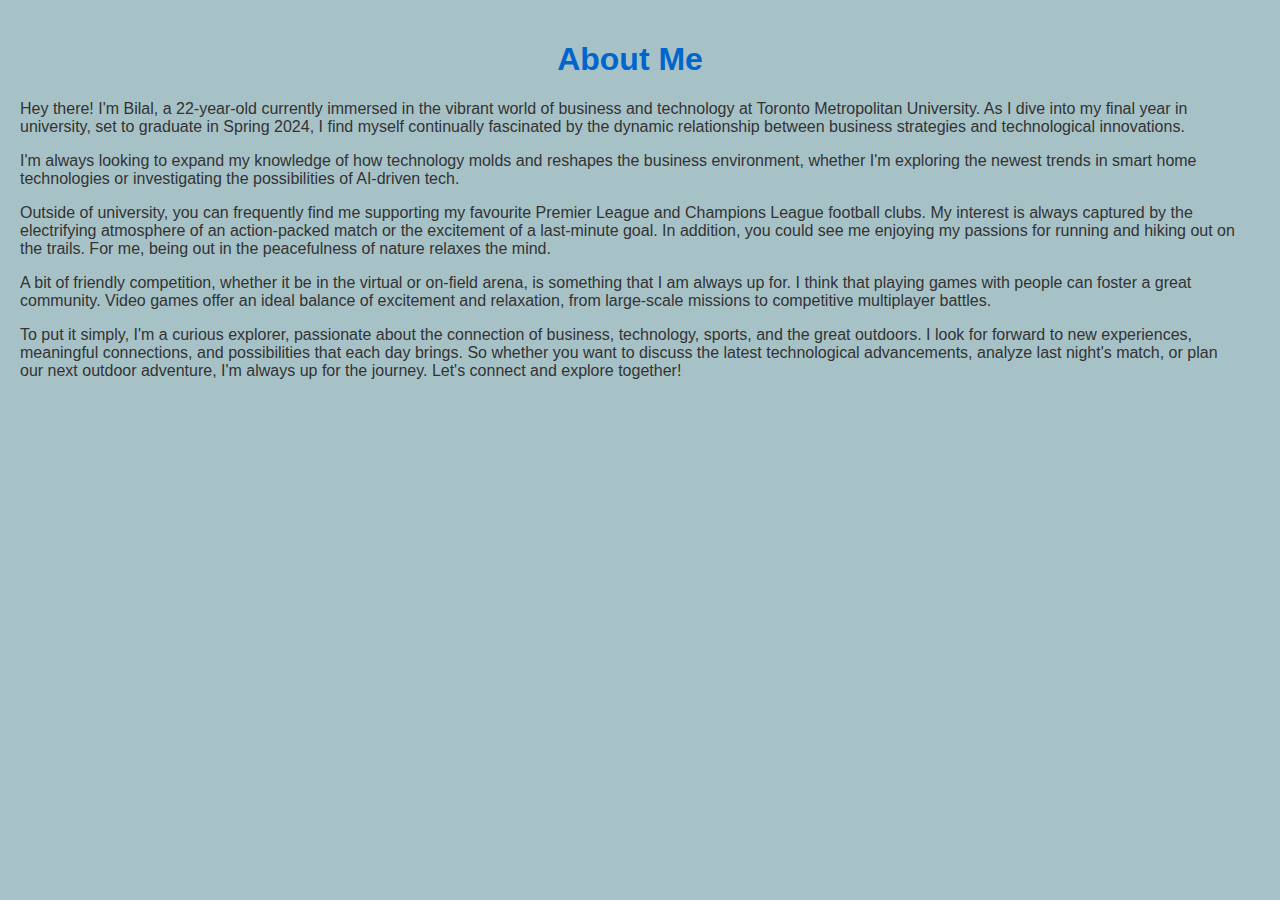
==== about.html @ 4a09575f "Lab 5 submission" ====
<!DOCTYPE html>
<html lang="en">

<head>
    <meta charset="UTF-8">
    <meta name="viewport" content="width=device-width, initial-scale=1.0">
    <title>About Me - Bilal Bhatti</title>
    <link rel="stylesheet" href="src/style.css">
</head>

<body>
    <div class="container">
        <div class="text-content">
            <h1>About Me</h1>

            <p>Hey there! I'm Bilal, a 22-year-old currently immersed in the vibrant world of business and technology at Toronto Metropolitan University. As I dive into my final year in university, set to graduate in Spring 2024, I find myself continually fascinated by the dynamic relationship between business strategies and technological innovations.</p>

            <p>I'm always looking to expand my knowledge of how technology molds and reshapes the business environment, whether I'm exploring the newest trends in smart home technologies or investigating the possibilities of AI-driven tech.</p>

            <p>Outside of university, you can frequently find me supporting my favourite Premier League and Champions League football clubs. My interest is always captured by the electrifying atmosphere of an action-packed match or the excitement of a last-minute goal. In addition, you could see me enjoying my passions for running and hiking out on the trails. For me, being out in the peacefulness of nature relaxes the mind.</p>

            <p>A bit of friendly competition, whether it be in the virtual or on-field arena, is something that I am always up for. I think that playing games with people can foster a great community. Video games offer an ideal balance of excitement and relaxation, from large-scale missions to competitive multiplayer battles.</p>

            <p>To put it simply, I'm a curious explorer, passionate about the connection of business, technology, sports, and the great outdoors. I look for forward to new experiences, meaningful connections, and possibilities that each day brings. So whether you want to discuss the latest technological advancements, analyze last night's match, or plan our next outdoor adventure, I'm always up for the journey. Let's connect and explore together!</p>
        </div>
    </div>
</body>

</html>
---- src/style.css ----
body { /* Global styling for the entire page */
    font-family: Arial, sans-serif;
    font-size: 12pt;
    background-color: #a7c2c7;
    color: #333;
    margin: 15pt;
}

.container {/* Styling for the main content container */
    display: flex;
    justify-content: space-between;
}

.text-content { /* Styling for the main text content */
    flex: 1;
    padding-right: 20px;
}

#enlargeImage {
    width: 150px; 
    height: auto;
    display: block;
    margin-bottom: 20px; 
}

.enlargeImage {
    width: 50%; 
    height: auto;
    cursor: pointer;
}

nav { /* Styling for the navigation bar */
    background-color: #ddd;
    padding: 10px;
}

h1, h2, h3 { /* Styling for headings */
    color: #0066cc;
}

h1 { /* Specific styling for h1 */
    font-size: 24pt;
    font-weight: bold;
    text-align: center;
}

h2 { /* Specific styling for h2 */
    font-size: 20pt;
}

h3 { /* Specific styling for h3 */
    font-size: 16pt;
    color: #990000;
}

table { /* Styling for tables */
    width: 100%;
    border-collapse: collapse;
    margin-bottom: 20px;
}

nav a {
    font-weight: normal; 
}

nav a:hover {
    color: #FF0000; 
    font-weight: bold; 
}

table, td { /* Styling for table and table cells */
    border: 1px solid #ddd;
}

td { /* Styling for table cells */
    padding: 8px;
}

a { /* Styling for hyperlinks */
    color: #000000;
    text-decoration: none;
}

a:hover { /* Styling for hyperlink hover state */
    color: #0066cc;
    text-decoration: underline;
}

a:active { /* Styling for hyperlink active state */
    color: #990000;
}

a:visited { /* Styling for visited hyperlinks */
    color: #000000;
}

/* Common styling for paragraphs and small text elements */
.course-paragraph, .course-paragraph2, .awards-paragraph, .activities-paragraph, .small-text {
    font-size: 14pt;
}

.table-container { /* Styling for the table container */
    display: table;
    width: 100%;
}

.table-row { /* Styling for table rows */
    display: table-row;
}

.table-cell { /* Styling for table cells */
    display: table-cell;
    padding: 8px;
    border: 1px solid #ddd;
}

nav b { /* Styling for navigation bar bold text */
    margin-right: 15px; 
}

.dropdown {
    display: inline-block;
}

.dropdown-content {
    display: none;
    position: absolute;
    background-color: #f9f9f9;
    box-shadow: 0 8px 16px rgba(0, 0, 0, 0.1);
    z-index: 1;
}

.dropdown-content a {
    color: #000;
    padding: 12px 16px;
    display: block;
    text-decoration: none;
}

.dropdown-content a:hover {
    background-color: #ddd;
}

.dropdown:hover .dropdown-content {
    display: block;
}
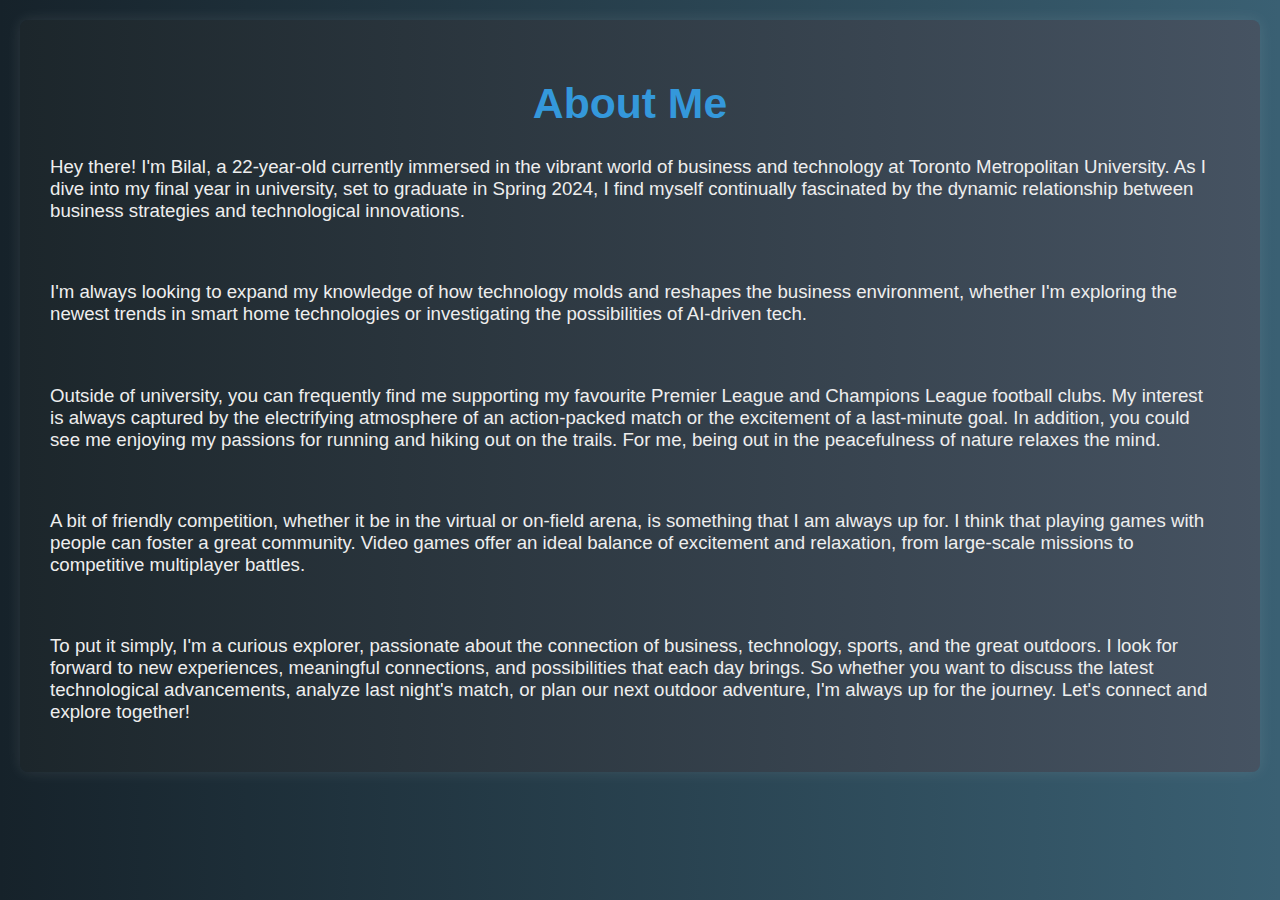
==== commit a55a9745: "lab 6" ====
--- a/about.html
+++ b/about.html
@@ -14,13 +14,13 @@
             <h1>About Me</h1>
 
             <p>Hey there! I'm Bilal, a 22-year-old currently immersed in the vibrant world of business and technology at Toronto Metropolitan University. As I dive into my final year in university, set to graduate in Spring 2024, I find myself continually fascinated by the dynamic relationship between business strategies and technological innovations.</p>
-
+            <br>
             <p>I'm always looking to expand my knowledge of how technology molds and reshapes the business environment, whether I'm exploring the newest trends in smart home technologies or investigating the possibilities of AI-driven tech.</p>
-
+            <br>
             <p>Outside of university, you can frequently find me supporting my favourite Premier League and Champions League football clubs. My interest is always captured by the electrifying atmosphere of an action-packed match or the excitement of a last-minute goal. In addition, you could see me enjoying my passions for running and hiking out on the trails. For me, being out in the peacefulness of nature relaxes the mind.</p>
-
+            <br>
             <p>A bit of friendly competition, whether it be in the virtual or on-field arena, is something that I am always up for. I think that playing games with people can foster a great community. Video games offer an ideal balance of excitement and relaxation, from large-scale missions to competitive multiplayer battles.</p>
-
+            <br>
             <p>To put it simply, I'm a curious explorer, passionate about the connection of business, technology, sports, and the great outdoors. I look for forward to new experiences, meaningful connections, and possibilities that each day brings. So whether you want to discuss the latest technological advancements, analyze last night's match, or plan our next outdoor adventure, I'm always up for the journey. Let's connect and explore together!</p>
         </div>
     </div>
--- a/src/style.css
+++ b/src/style.css
@@ -1,121 +1,158 @@
-body { /* Global styling for the entire page */
-    font-family: Arial, sans-serif;
-    font-size: 12pt;
-    background-color: #a7c2c7;
-    color: #333;
+body {
+    font-family: 'Roboto', sans-serif; 
+    font-size: 14pt;
+    background: linear-gradient(to right, #16222A, #3A6073); 
+    color: #eee; 
     margin: 15pt;
+    transition: background 0.3s ease; 
 }
 
-.container {/* Styling for the main content container */
+button {
+    background-color: #3498db;
+    color: #fff;
+    padding: 10px 15px;
+    border: none;
+    border-radius: 5px;
+    cursor: pointer;
+    transition: background-color 0.3s ease, box-shadow 0.3s ease; 
+    box-shadow: 0 0 10px rgba(52, 152, 219, 0.7); 
+}
+
+button:hover {
+    background-color: #2980b9;
+    box-shadow: 0 0 20px rgba(52, 152, 219, 1); 
+}
+
+
+.container {
     display: flex;
     justify-content: space-between;
+    box-shadow: 0 0 15px rgba(255, 255, 255, 0.1); 
+    padding: 30px;
+    border-radius: 8px;
+    background: linear-gradient(to right, #1C262B, #465362); 
 }
 
-.text-content { /* Styling for the main text content */
+.text-content {
     flex: 1;
     padding-right: 20px;
 }
 
 #enlargeImage {
-    width: 150px; 
+    width: 150px;
     height: auto;
     display: block;
-    margin-bottom: 20px; 
+    margin-bottom: 20px;
 }
 
 .enlargeImage {
-    width: 50%; 
+    width: 50%;
     height: auto;
     cursor: pointer;
+    transition: transform 0.3s ease; 
 }
 
-nav { /* Styling for the navigation bar */
-    background-color: #ddd;
-    padding: 10px;
+.enlargeImage:hover,
+.enlargeImage:focus {
+    transform: scale(1.1); 
 }
 
-h1, h2, h3 { /* Styling for headings */
-    color: #0066cc;
+nav {
+    padding: 10px;
+    border-radius: 8px;
+    margin-top: 20px;
 }
 
-h1 { /* Specific styling for h1 */
-    font-size: 24pt;
+h1, h2, h3 {
+    color: #3498db; 
+    font-family: 'Roboto', sans-serif;
+}
+
+h1 {
+    font-size: 32pt; 
     font-weight: bold;
     text-align: center;
 }
 
-h2 { /* Specific styling for h2 */
-    font-size: 20pt;
+h2 {
+    font-size: 28pt; 
 }
 
-h3 { /* Specific styling for h3 */
-    font-size: 16pt;
-    color: #990000;
+h3 {
+    font-size: 24pt; 
+    color: #e74c3c; 
 }
 
-table { /* Styling for tables */
+table {
     width: 100%;
     border-collapse: collapse;
     margin-bottom: 20px;
+    border: 1px solid #ddd;
+}
+
+#clearButton {
+    margin-top: 20px;
+    padding: 10px 20px;
+    background-color: #27ae60; 
+    color: #fff;
+    border: none;
+    border-radius: 5px;
+    cursor: pointer;
+    transition: background-color 0.3s ease;
+}
+
+#clearButton:hover {
+    background-color: #219653; 
 }
 
 nav a {
-    font-weight: normal; 
+    font-weight: bold;
+    color: #eee;
+    text-decoration: none;
+    transition: color 0.3s ease, box-shadow 0.3s ease; 
+    box-shadow: 0 0 10px rgba(52, 152, 219, 0); 
 }
 
 nav a:hover {
-    color: #FF0000; 
-    font-weight: bold; 
+    color: #3498db;
 }
 
-table, td { /* Styling for table and table cells */
-    border: 1px solid #ddd;
+a {
+    color: #3498db;
+    text-decoration: none;
+    transition: color 0.3s ease;
 }
 
-td { /* Styling for table cells */
-    padding: 8px;
+a:hover {
+    color: #e74c3c; 
 }
 
-a { /* Styling for hyperlinks */
-    color: #000000;
-    text-decoration: none;
+a:active {
+    color: #c0392b;
 }
 
-a:hover { /* Styling for hyperlink hover state */
-    color: #0066cc;
-    text-decoration: underline;
+.course-paragraph, .course-paragraph2, .awards-paragraph, .activities-paragraph, .small-text {
+    font-size: 16pt; 
+    line-height: 1.5;
 }
 
-a:active { /* Styling for hyperlink active state */
-    color: #990000;
-}
-
-a:visited { /* Styling for visited hyperlinks */
-    color: #000000;
-}
-
-/* Common styling for paragraphs and small text elements */
-.course-paragraph, .course-paragraph2, .awards-paragraph, .activities-paragraph, .small-text {
-    font-size: 14pt;
-}
-
-.table-container { /* Styling for the table container */
+.table-container {
     display: table;
     width: 100%;
 }
 
-.table-row { /* Styling for table rows */
+.table-row {
     display: table-row;
 }
 
-.table-cell { /* Styling for table cells */
+.table-cell {
     display: table-cell;
-    padding: 8px;
+    padding: 15px;
     border: 1px solid #ddd;
 }
 
-nav b { /* Styling for navigation bar bold text */
-    margin-right: 15px; 
+nav b {
+    margin-right: 15px;
 }
 
 .dropdown {
@@ -126,21 +163,23 @@
     display: none;
     position: absolute;
     background-color: #f9f9f9;
-    box-shadow: 0 8px 16px rgba(0, 0, 0, 0.1);
+    box-shadow: 0 8px 16px rgba(255, 255, 255, 0.1);
     z-index: 1;
+    border-radius: 5px;
 }
 
 .dropdown-content a {
-    color: #000;
+    color: #333;
     padding: 12px 16px;
     display: block;
     text-decoration: none;
+    transition: background-color 0.3s ease;
 }
 
 .dropdown-content a:hover {
-    background-color: #ddd;
+    background-color: #ecf0f1;
 }
 
 .dropdown:hover .dropdown-content {
     display: block;
-}+}
